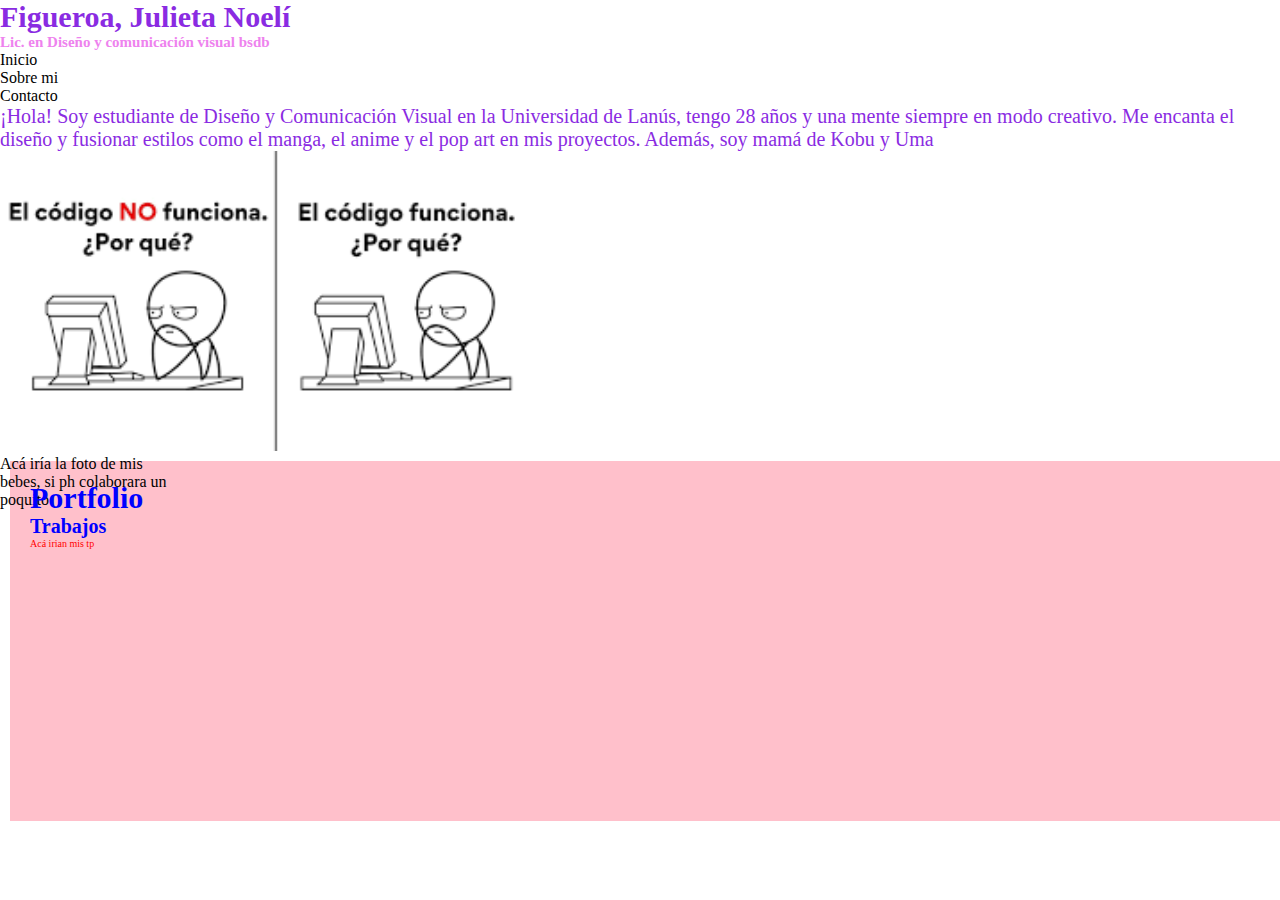
==== index.html @ e3ca4d5e "Correcciones index.html" ====
<!DOCTYPE html>
<html>
    <head>
        <meta charset="utf-8"/>
        <title>Julieta Noelí Figueroa</title>
        <link href="estilo.css" rel="stylesheet" type="text/css">
    </head>
    <body>
        <header>
            <h1>Figueroa, Julieta Noelí</h1>
            <h2>Lic. en Diseño y comunicación visual bsdb</h2>
        </header>
        <nav>
            <ul>
                <li>Inicio</li> <!-- podés agregar etiquetas <a> dentro de <li> para crear un menu con enlaces -->
                <li>Sobre mi</li>
                <li>Contacto</li>
            </ul>
        </nav>
        <main>
            <section class="parrafointroductorio">
                <p>¡Hola! Soy estudiante de Diseño y Comunicación Visual en la Universidad de Lanús, tengo 28 años y una mente siempre en modo creativo. Me encanta el diseño y fusionar estilos como el manga, el anime y el pop art en mis proyectos. Además, soy mamá de Kobu y Uma</p>
            </section>
            <section class="imagen">
                <article>
                    <img src=img/images.png widt="180px" height="300px" alt="Descripción de la imagen"> <!-- ojo acá el atributo está mal escrito, es "width", acá las medidas van sin px y para mayor accesibilidad podrías ser más descriptiva en alt -->
                    <p>Acá iría la foto de mis bebes, si ph colaborara un poquito</p>
                </article>
            </section>
            <section class="portfolio">
                <div class="caja"> 
                    <h2>Portfolio</h2>
                    <h3>Trabajos</h3>
                    <p>Acá irian mis tp</p>
                </div>
            </section>
            <aside></aside> <!-- evitar dejar etiquetas vacias -->
        </main>
        <footer></footer>
    </body>
</html>
---- estilo.css ----
@charset "utf-8";
/*CSS Document*/
*{ 
    margin: 0px;
    padding: 0px;
}
h1 {
    color:blueviolet;
    font-size: 30px;
}   
h2 {
    color: violet;
    font-size: 15px;
}
.parrafointroductorio p {
    color: blueviolet;
    font-size: 20px;
}
.portfolio h2 {
    color: blue;
    font-size: 30px; 
}
.portfolio h3 {
    color: blue;
    font-size: 20px;
}
.portfolio p {
    color: red;
    font-size: 10px;
}
.imagen {
    width: 180px;
    height: 300px; 
}
.caja {
    width: 1800px;
    height: 320px;
    background-color: pink;
    padding: 20px;
    margin: 10px;
}
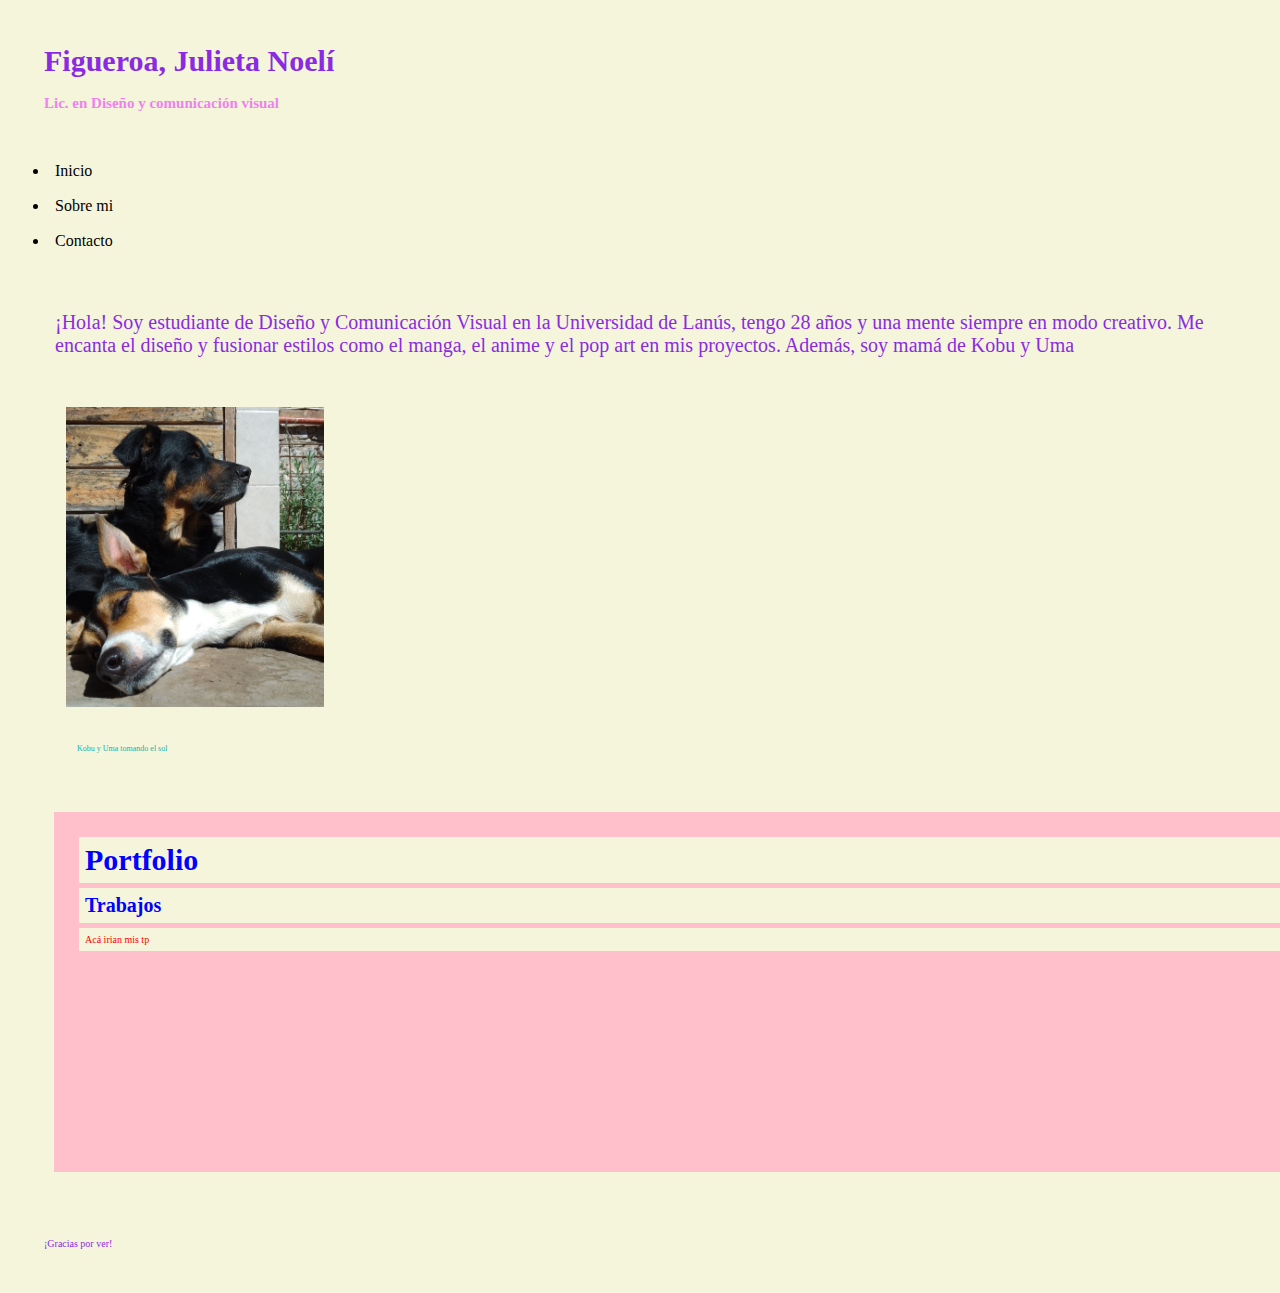
==== commit 2e2b410d: "Pruebas de flexbox" ====
--- a/index.html
+++ b/index.html
@@ -8,11 +8,11 @@
     <body>
         <header>
             <h1>Figueroa, Julieta Noelí</h1>
-            <h2>Lic. en Diseño y comunicación visual bsdb</h2>
+            <h2>Lic. en Diseño y comunicación visual</h2>
         </header>
-        <nav>
+        <nav class="flex-container">
             <ul>
-                <li>Inicio</li> <!-- podés agregar etiquetas <a> dentro de <li> para crear un menu con enlaces -->
+                <li>Inicio</li>
                 <li>Sobre mi</li>
                 <li>Contacto</li>
             </ul>
@@ -23,19 +23,23 @@
             </section>
             <section class="imagen">
                 <article>
-                    <img src=img/images.png widt="180px" height="300px" alt="Descripción de la imagen"> <!-- ojo acá el atributo está mal escrito, es "width", acá las medidas van sin px y para mayor accesibilidad podrías ser más descriptiva en alt -->
-                    <p>Acá iría la foto de mis bebes, si ph colaborara un poquito</p>
+                    <img src=img/kobuyuma.jpg widt="180px" height="300px" alt="Kobu y Uma tomando el sol">
+                    <div class="epigrafe">
+                        <p>Kobu y Uma tomando el sol</p>
+                    </div>
                 </article>
             </section>
             <section class="portfolio">
-                <div class="caja"> 
+                <div class="caja">
                     <h2>Portfolio</h2>
                     <h3>Trabajos</h3>
                     <p>Acá irian mis tp</p>
                 </div>
             </section>
-            <aside></aside> <!-- evitar dejar etiquetas vacias -->
+            <aside></aside>
         </main>
-        <footer></footer>
+        <footer class="pie-de-pagina">
+            <p>¡Gracias por ver!</p>
+        </footer>
     </body>
-</html>
+</html>--- a/estilo.css
+++ b/estilo.css
@@ -1,8 +1,9 @@
 @charset "utf-8";
 /*CSS Document*/
 *{ 
-    margin: 0px;
-    padding: 0px;
+    margin: 5px;
+    padding: 6px;
+    background-color: beige;
 }
 h1 {
     color:blueviolet;
@@ -30,7 +31,11 @@
 }
 .imagen {
     width: 180px;
-    height: 300px; 
+    height: 400px; 
+}
+.epigrafe {
+   font-size: 8px;
+    color: lightseagreen
 }
 .caja {
     width: 1800px;
@@ -38,4 +43,15 @@
     background-color: pink;
     padding: 20px;
     margin: 10px;
+}
+.flex-conteiner {
+    display: flex;
+    flex-direction: row;
+    justify-content: space-around;
+    align-items: center;
+}
+.pie-de-pagina {
+    color: blueviolet;
+    font-size: 10px;
+
 }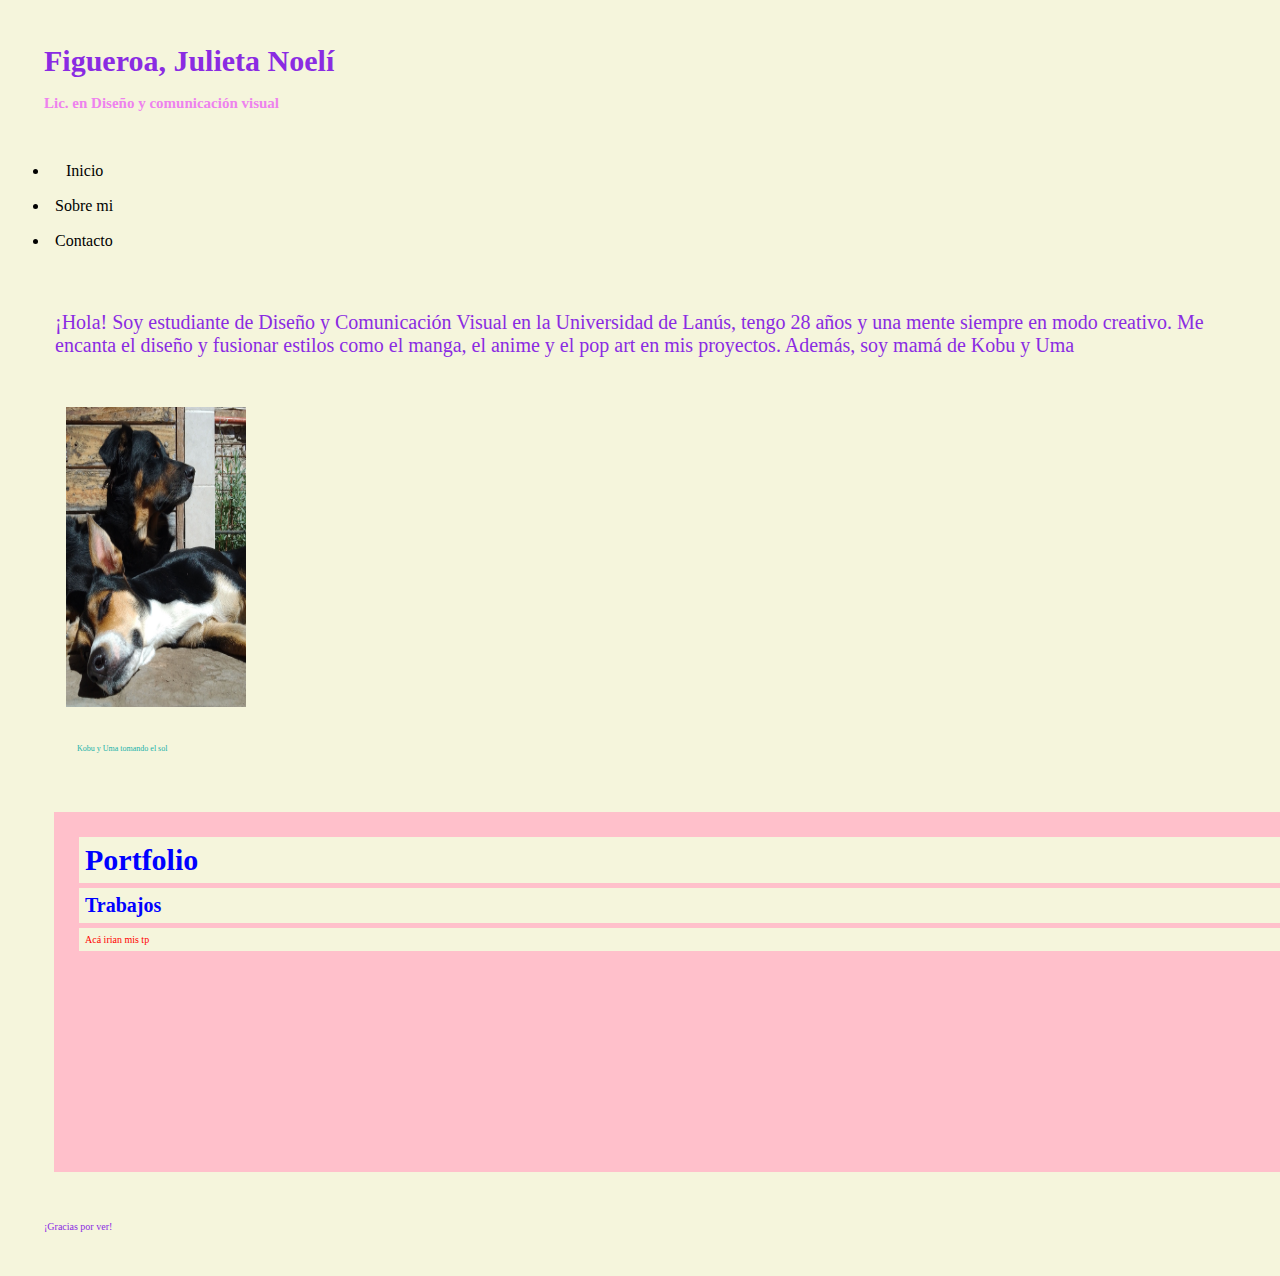
==== commit 7797778f: "correcciones" ====
--- a/index.html
+++ b/index.html
@@ -12,7 +12,7 @@
         </header>
         <nav class="flex-container">
             <ul>
-                <li>Inicio</li>
+                <li><a>Inicio</a></li>
                 <li>Sobre mi</li>
                 <li>Contacto</li>
             </ul>
@@ -23,7 +23,7 @@
             </section>
             <section class="imagen">
                 <article>
-                    <img src=img/kobuyuma.jpg widt="180px" height="300px" alt="Kobu y Uma tomando el sol">
+                    <img src=img/kobuyuma.jpg width="180" height="300" alt="Kobu y Uma tomando el sol">
                     <div class="epigrafe">
                         <p>Kobu y Uma tomando el sol</p>
                     </div>
@@ -36,7 +36,6 @@
                     <p>Acá irian mis tp</p>
                 </div>
             </section>
-            <aside></aside>
         </main>
         <footer class="pie-de-pagina">
             <p>¡Gracias por ver!</p>
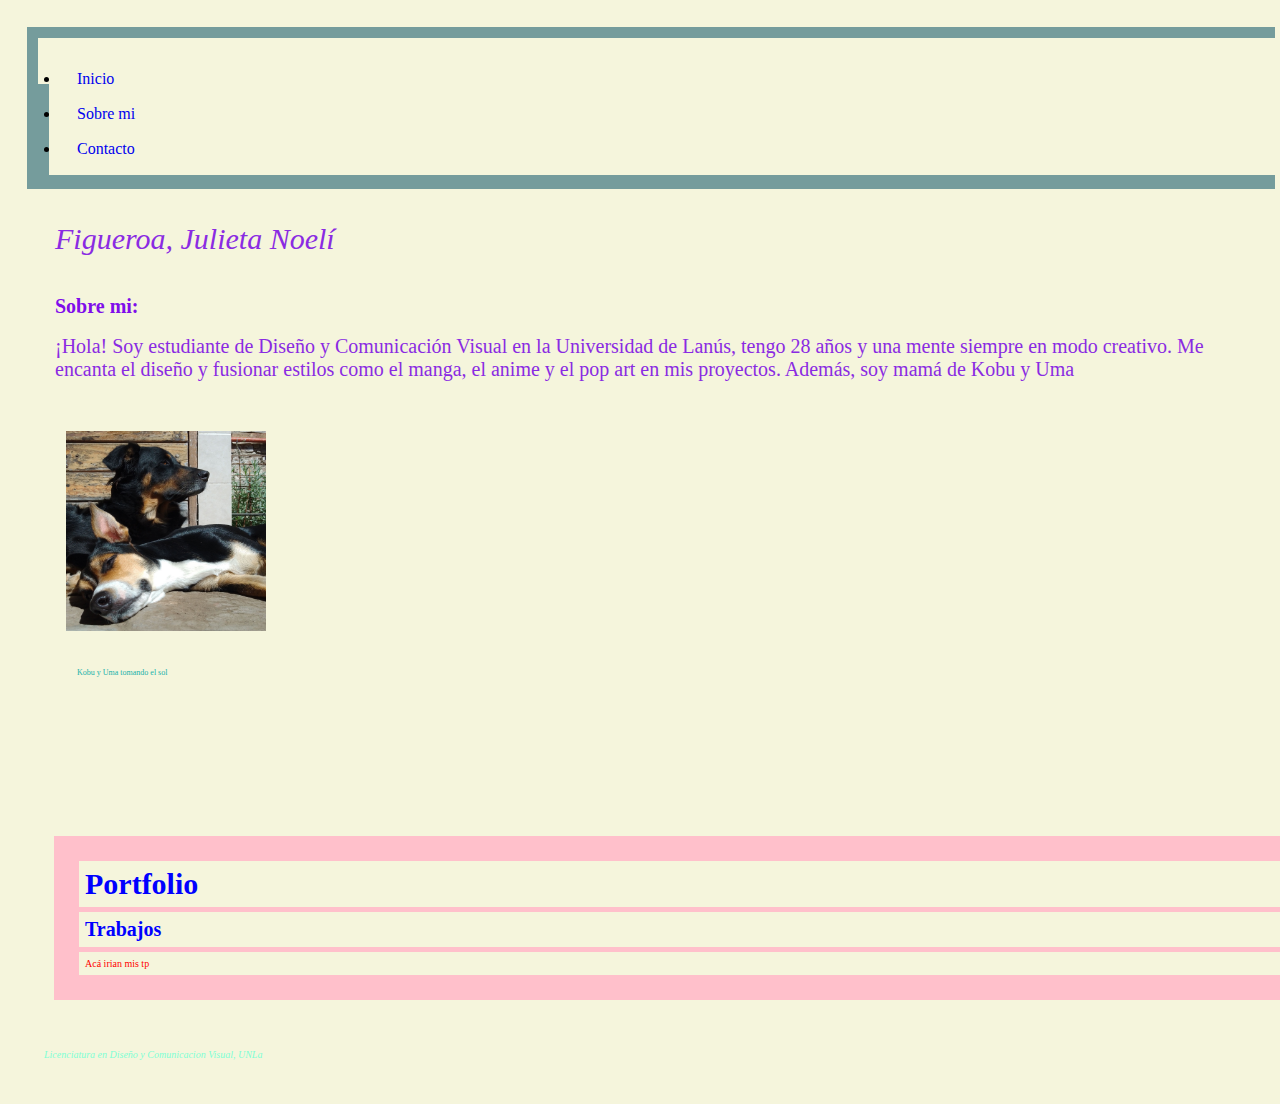
==== commit 872a4ace: "Avance de taller" ====
--- a/index.html
+++ b/index.html
@@ -4,26 +4,32 @@
         <meta charset="utf-8"/>
         <title>Julieta Noelí Figueroa</title>
         <link href="estilo.css" rel="stylesheet" type="text/css">
+        <link rel="preconnect" href="https://fonts.googleapis.com">
+        <link rel="preconnect" href="https://fonts.gstatic.com" crossorigin>
+        <link href="https://fonts.googleapis.com/css2?family=DM+Serif+Text:ital@0;1&family=Manrope:wght@200..800&display=swap" rel="stylesheet">
     </head>
     <body>
-        <header>
-            <h1>Figueroa, Julieta Noelí</h1>
-            <h2>Lic. en Diseño y comunicación visual</h2>
+        <header id="cabecera">
+            <nav class="botonera">
+                <ul>
+                <li><a href="inicio.html">Inicio</a></li>
+                <li><a href="sobremi.html">Sobre mi</a></li>
+                <li><a href="contacto.html">Contacto</a></li>
+                </ul>
+            </nav>
         </header>
-        <nav class="flex-container">
-            <ul>
-                <li><a>Inicio</a></li>
-                <li>Sobre mi</li>
-                <li>Contacto</li>
-            </ul>
-        </nav>
+
         <main>
+            <div class="titulo">
+                <h1>Figueroa, Julieta Noelí</h1>
+            </div>
             <section class="parrafointroductorio">
+                <h4>Sobre mi:</h4>
                 <p>¡Hola! Soy estudiante de Diseño y Comunicación Visual en la Universidad de Lanús, tengo 28 años y una mente siempre en modo creativo. Me encanta el diseño y fusionar estilos como el manga, el anime y el pop art en mis proyectos. Además, soy mamá de Kobu y Uma</p>
             </section>
             <section class="imagen">
                 <article>
-                    <img src=img/kobuyuma.jpg width="180" height="300" alt="Kobu y Uma tomando el sol">
+                    <img src=img/kobuyuma.jpg width="200" height="200" alt="Kobu y Uma tomando el sol">
                     <div class="epigrafe">
                         <p>Kobu y Uma tomando el sol</p>
                     </div>
@@ -38,7 +44,7 @@
             </section>
         </main>
         <footer class="pie-de-pagina">
-            <p>¡Gracias por ver!</p>
+            <p>Licenciatura en Diseño y Comunicacion Visual, UNLa</p>
         </footer>
     </body>
 </html>--- a/estilo.css
+++ b/estilo.css
@@ -5,17 +5,45 @@
     padding: 6px;
     background-color: beige;
 }
-h1 {
-    color:blueviolet;
-    font-size: 30px;
+#cabecera {
+    width: 100%;
+    height: 150px;
+    background-color: rgb(117, 156, 156);
+    background-attachment: fixed;
+}
+a {
+    text-decoration: none;
+}
+a:hover {
+    color: blue;
+    font-size: 0.5em;
+}
+.titulo h1 {
+    color:rgb(138, 43, 226);
+    font-family: "dm+serif+text" serif;
+     font-size: 30px;
+     font-weight: 400;
+     font-style: italic;
 }   
 h2 {
-    color: violet;
+    color: rgb(238, 130, 238);
     font-size: 15px;
+}
+.botonera {
+    width: 100%;
+    height: 30px;
+    padding-top: 10px;
+}
+.parrafointroductorio h4 {
+    color:rgb(127, 13, 234);
+    font-size: 20px;
 }
 .parrafointroductorio p {
     color: blueviolet;
+    font-family: "Manrope" sans-serif;
     font-size: 20px;
+    font-style: normal;
+    font-weight: 400px;
 }
 .portfolio h2 {
     color: blue;
@@ -39,19 +67,15 @@
 }
 .caja {
     width: 1800px;
-    height: 320px;
+    height: 100%;
     background-color: pink;
     padding: 20px;
     margin: 10px;
 }
-.flex-conteiner {
-    display: flex;
-    flex-direction: row;
-    justify-content: space-around;
-    align-items: center;
-}
-.pie-de-pagina {
-    color: blueviolet;
+.pie-de-pagina p {
+    font-family: "Manrope" sans-serif;
     font-size: 10px;
-
+    font-weight: 100;
+    font-style: italic;
+    color: rgb(127, 255, 212);
 }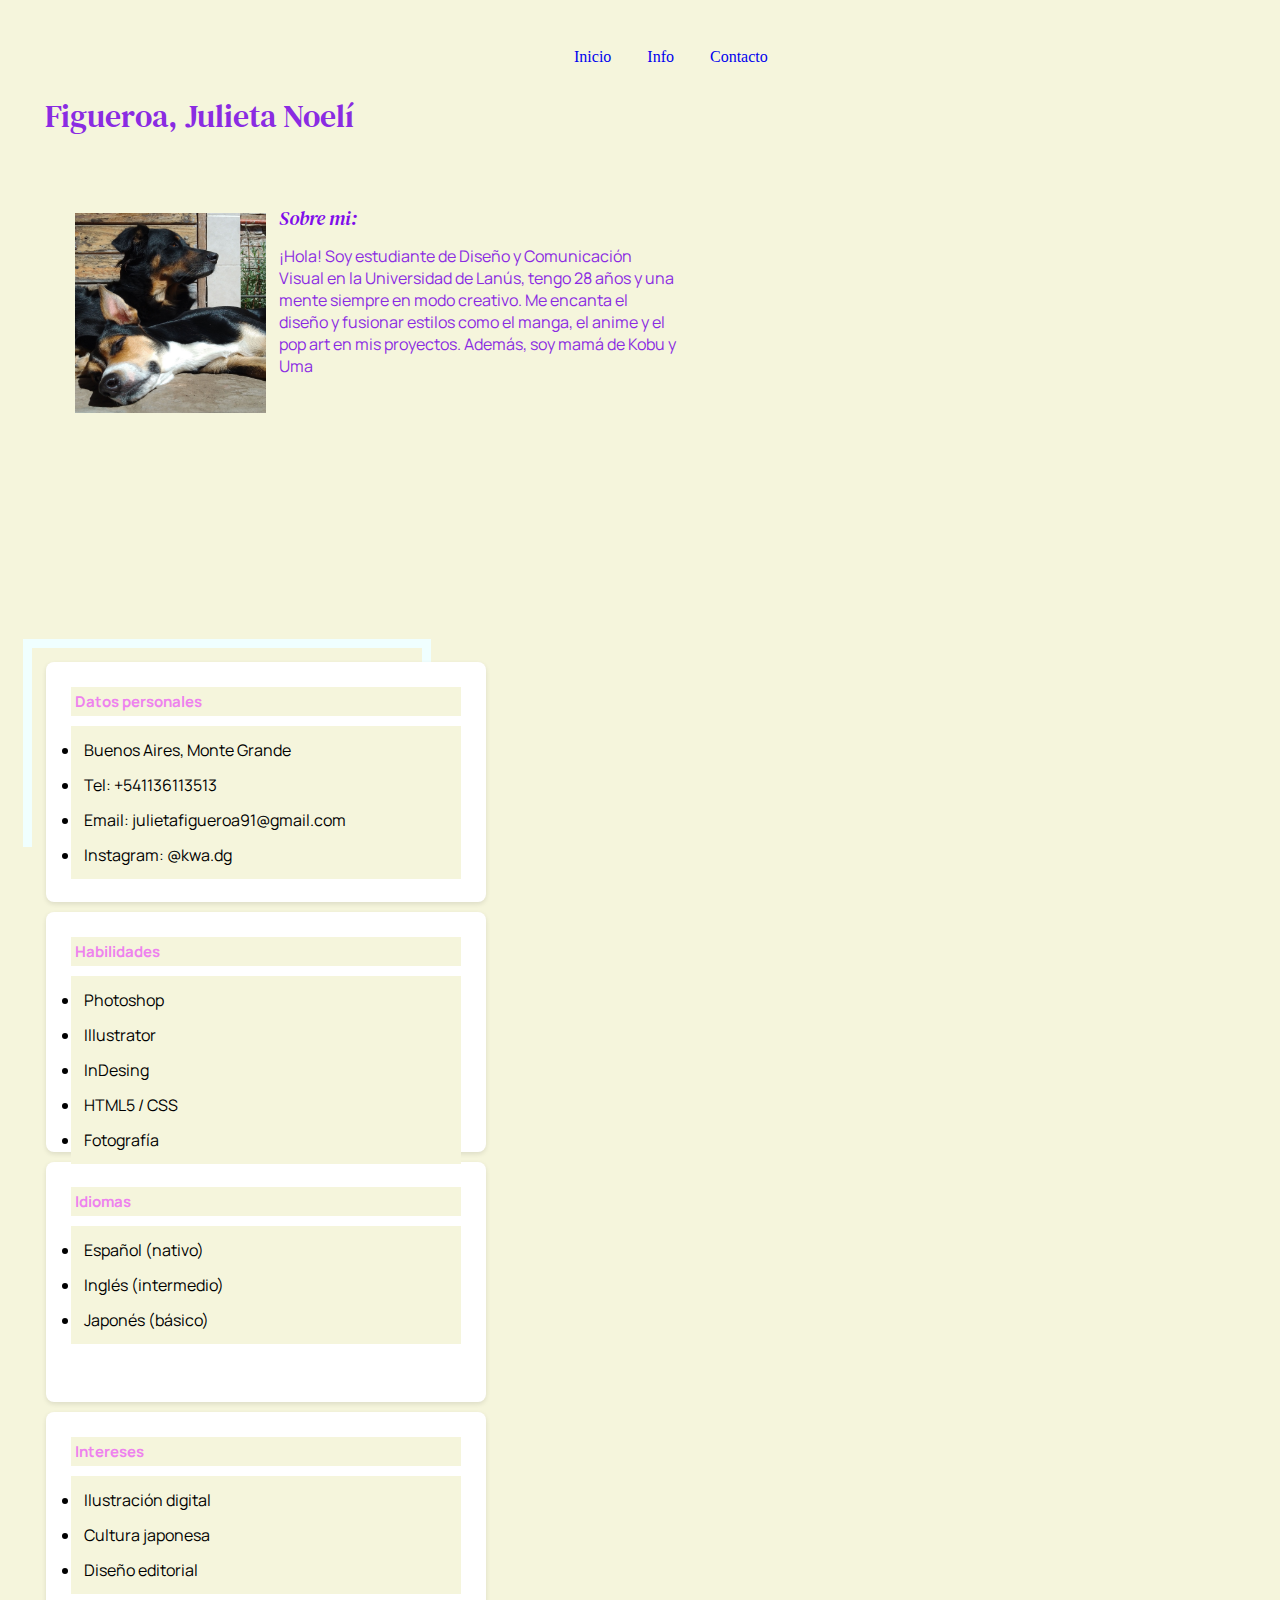
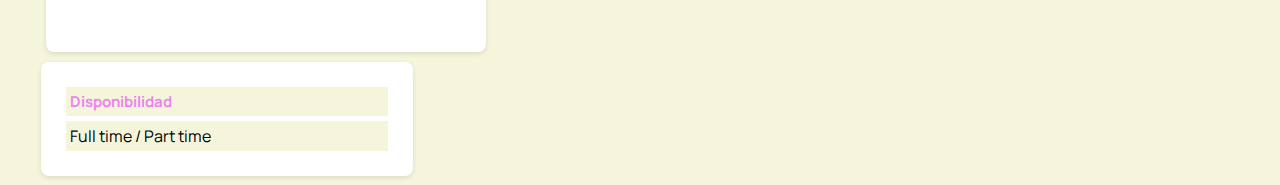
==== commit 5b85c82f: "Avanses 12-04" ====
--- a/index.html
+++ b/index.html
@@ -1,50 +1,85 @@
 <!DOCTYPE html>
 <html>
-    <head>
-        <meta charset="utf-8"/>
-        <title>Julieta Noelí Figueroa</title>
-        <link href="estilo.css" rel="stylesheet" type="text/css">
-        <link rel="preconnect" href="https://fonts.googleapis.com">
-        <link rel="preconnect" href="https://fonts.gstatic.com" crossorigin>
-        <link href="https://fonts.googleapis.com/css2?family=DM+Serif+Text:ital@0;1&family=Manrope:wght@200..800&display=swap" rel="stylesheet">
-    </head>
-    <body>
-        <header id="cabecera">
-            <nav class="botonera">
-                <ul>
-                <li><a href="inicio.html">Inicio</a></li>
-                <li><a href="sobremi.html">Sobre mi</a></li>
-                <li><a href="contacto.html">Contacto</a></li>
-                </ul>
-            </nav>
-        </header>
 
-        <main>
-            <div class="titulo">
-                <h1>Figueroa, Julieta Noelí</h1>
-            </div>
-            <section class="parrafointroductorio">
-                <h4>Sobre mi:</h4>
-                <p>¡Hola! Soy estudiante de Diseño y Comunicación Visual en la Universidad de Lanús, tengo 28 años y una mente siempre en modo creativo. Me encanta el diseño y fusionar estilos como el manga, el anime y el pop art en mis proyectos. Además, soy mamá de Kobu y Uma</p>
-            </section>
-            <section class="imagen">
-                <article>
-                    <img src=img/kobuyuma.jpg width="200" height="200" alt="Kobu y Uma tomando el sol">
-                    <div class="epigrafe">
-                        <p>Kobu y Uma tomando el sol</p>
-                    </div>
-                </article>
-            </section>
-            <section class="portfolio">
-                <div class="caja">
-                    <h2>Portfolio</h2>
-                    <h3>Trabajos</h3>
-                    <p>Acá irian mis tp</p>
-                </div>
-            </section>
-        </main>
-        <footer class="pie-de-pagina">
-            <p>Licenciatura en Diseño y Comunicacion Visual, UNLa</p>
-        </footer>
-    </body>
+<head>
+    <meta charset="utf-8" />
+    <title>Julieta Noelí Figueroa</title>
+    <link href="estilo.css" rel="stylesheet" type="text/css">
+    <link href="https://fonts.googleapis.com/css2?family=DM+Serif+Text:ital@0;1&family=Manrope:wght@200..800&display=swap" rel="stylesheet">
+</head>
+<body class="flex-container">
+    <header id="cabecera">
+        <nav class="botonera">
+            <ul>
+               <a href="inicio.html"><li>Inicio</li></a>
+               <a href="sobremi.html"><li>Info</li></a>
+               <a href="contacto.html"><li>Contacto</li></a>
+            </ul>
+        </nav>
+        <div class="titulo">
+            <h1>Figueroa, Julieta Noelí</h1>
+        </div>
+    </header>
+    <main class="caja">
+        <section class="imagen">
+            <article class="flex-container">
+                <img src=img/kobuyuma.jpg width="200" height="200" alt="Kobu y Uma tomando el sol">
+            </article>
+        </section>
+        <section class="parrafointroductorio">
+            <h4>Sobre mi:</h4>
+            <p>¡Hola! Soy estudiante de Diseño y Comunicación Visual en la Universidad de Lanús, tengo 28 años y una mente siempre en modo creativo. Me encanta el diseño y fusionar estilos como el manga, el anime y el pop art en mis proyectos. Además, soy mamá de Kobu y Uma</p>
+        </section>
+    </main>
+    <aside>
+        <div class="grid-aside">
+          <section class="datos-personales">
+            <h2>Datos personales</h2>
+            <ul>
+              <li>Buenos Aires, Monte Grande</li>
+              <li>Tel: +541136113513</li>
+              <li>Email: julietafigueroa91@gmail.com</li>
+              <li>Instagram: @kwa.dg</li>
+            </ul>
+          </section>
+      
+          <section class="habilidades">
+            <h2>Habilidades</h2>
+            <ul>
+              <li>Photoshop</li>
+              <li>Illustrator</li>
+              <li>InDesing</li>
+              <li>HTML5 / CSS</li>
+              <li>Fotografía</li>
+            </ul>
+          </section>
+      
+          <section class="idiomas">
+            <h2>Idiomas</h2>
+            <ul>
+              <li>Español (nativo)</li>
+              <li>Inglés (intermedio)</li>
+              <li>Japonés (básico)</li>
+            </ul>
+          </section>
+      
+          <section class="intereses">
+            <h2>Intereses</h2>
+            <ul>
+              <li>Ilustración digital</li>
+              <li>Cultura japonesa</li>
+              <li>Diseño editorial</li>
+            </ul>
+          </section>
+      
+          <section class="disponibilidad">
+            <h2>Disponibilidad</h2>
+            <p>Full time / Part time</p>
+          </section>
+        </div>
+    </aside>
+      
+</body>
+
+
 </html>--- a/estilo.css
+++ b/estilo.css
@@ -2,13 +2,12 @@
 /*CSS Document*/
 *{ 
     margin: 5px;
-    padding: 6px;
+    padding: 4px;
     background-color: beige;
 }
 #cabecera {
-    width: 100%;
-    height: 150px;
-    background-color: rgb(117, 156, 156);
+    width: 1240px;
+    height: 120px;
     background-attachment: fixed;
 }
 a {
@@ -20,62 +19,133 @@
 }
 .titulo h1 {
     color:rgb(138, 43, 226);
-    font-family: "dm+serif+text" serif;
-     font-size: 30px;
-     font-weight: 400;
-     font-style: italic;
+    font-family: "DM Serif Text", serif;
+  font-weight: 400;
+  font-style: normal;
 }   
 h2 {
     color: rgb(238, 130, 238);
     font-size: 15px;
 }
+nav {
+    width: 400px;
+    height: 80px;
+    display: flex;
+    justify-content: center;
+}
+nav ul{
+    list-style: none;
+    width: 200px;
+    display: flex;
+    justify-content: space-around;
+    align-items: center;
+}
 .botonera {
     width: 100%;
     height: 30px;
-    padding-top: 10px;
+    padding-top: 10px;        
+} 
+main {
+    width: 1240px;
+    height: 840px;
+    display: flex;    
 }
 .parrafointroductorio h4 {
     color:rgb(127, 13, 234);
+    font-family: "DM Serif Text", serif;
+    font-weight: 400;
+    font-style: italic;
     font-size: 20px;
+    display: flex;
+    justify-items: center;
+    align-items: baseline;
 }
 .parrafointroductorio p {
     color: blueviolet;
-    font-family: "Manrope" sans-serif;
-    font-size: 20px;
+    font-family: "Manrope", sans-serif;
     font-style: normal;
-    font-weight: 400px;
+    display: flex;
+    justify-content: center;
+    align-items: baseline;
+    flex-direction: column-reverse;
+    flex-wrap: wrap;
+    width: 400px;
 }
-.portfolio h2 {
-    color: blue;
-    font-size: 30px; 
-}
-.portfolio h3 {
-    color: blue;
-    font-size: 20px;
-}
-.portfolio p {
-    color: red;
-    font-size: 10px;
+.flex-container {
+    width: 400px;
+    display: flex;
+    flex-direction: column;
+    justify-content: left;
 }
 .imagen {
     width: 180px;
     height: 400px; 
-}
-.epigrafe {
-   font-size: 8px;
-    color: lightseagreen
+    margin-right: 20px;
+    display: flex;
 }
 .caja {
-    width: 1800px;
+    width: 1240px;
     height: 100%;
-    background-color: pink;
     padding: 20px;
     margin: 10px;
 }
-.pie-de-pagina p {
-    font-family: "Manrope" sans-serif;
-    font-size: 10px;
-    font-weight: 100;
-    font-style: italic;
-    color: rgb(127, 255, 212);
-}+.datos-personales{
+    width: 400px;
+    height: 200px;
+    padding: 20px;
+    margin: 10px;
+    font-family: "Manrope", sans-serif;
+    font-style: normal;
+    display: flex;
+    flex-direction: column;
+    flex-wrap: nowrap;
+}
+aside {
+    background-color: azure;
+    width: 400px;
+    height: 200px;
+}
+.habilidades {
+    width: 400px;
+    height: 200px;
+    padding: 20px;
+    margin: 10px;
+    text-decoration: none;
+    font-family: "Manrope", sans-serif;
+    font-style: normal;
+    display: flex;
+    flex-direction: column;
+    flex-wrap: nowrap;
+}
+.idiomas {
+    width: 400px;
+    height: 200px;
+    padding: 20px;
+    margin: 10px;
+    text-decoration: none;
+    font-family: "Manrope", sans-serif;
+    font-style: normal;
+    display: flex;
+    flex-direction: column;
+    flex-wrap: nowrap;
+}
+.intereses {
+    width: 400px;
+    height: 200px;
+    padding: 20px;
+    margin: 10px;
+    text-decoration: none;
+    font-family: "Manrope", sans-serif;
+    font-style: normal;
+    display: flex;
+    flex-direction: column;
+    flex-wrap: nowrap;
+}
+.grid-aside section {
+    flex: 1 1 calc(33.33% - 20px);
+    background: white;
+    padding: 20px;
+    font-family: "Manrope", sans-serif;
+    border-radius: 8px;
+    box-shadow: 0 2px 5px rgba(0,0,0,0.1);
+  }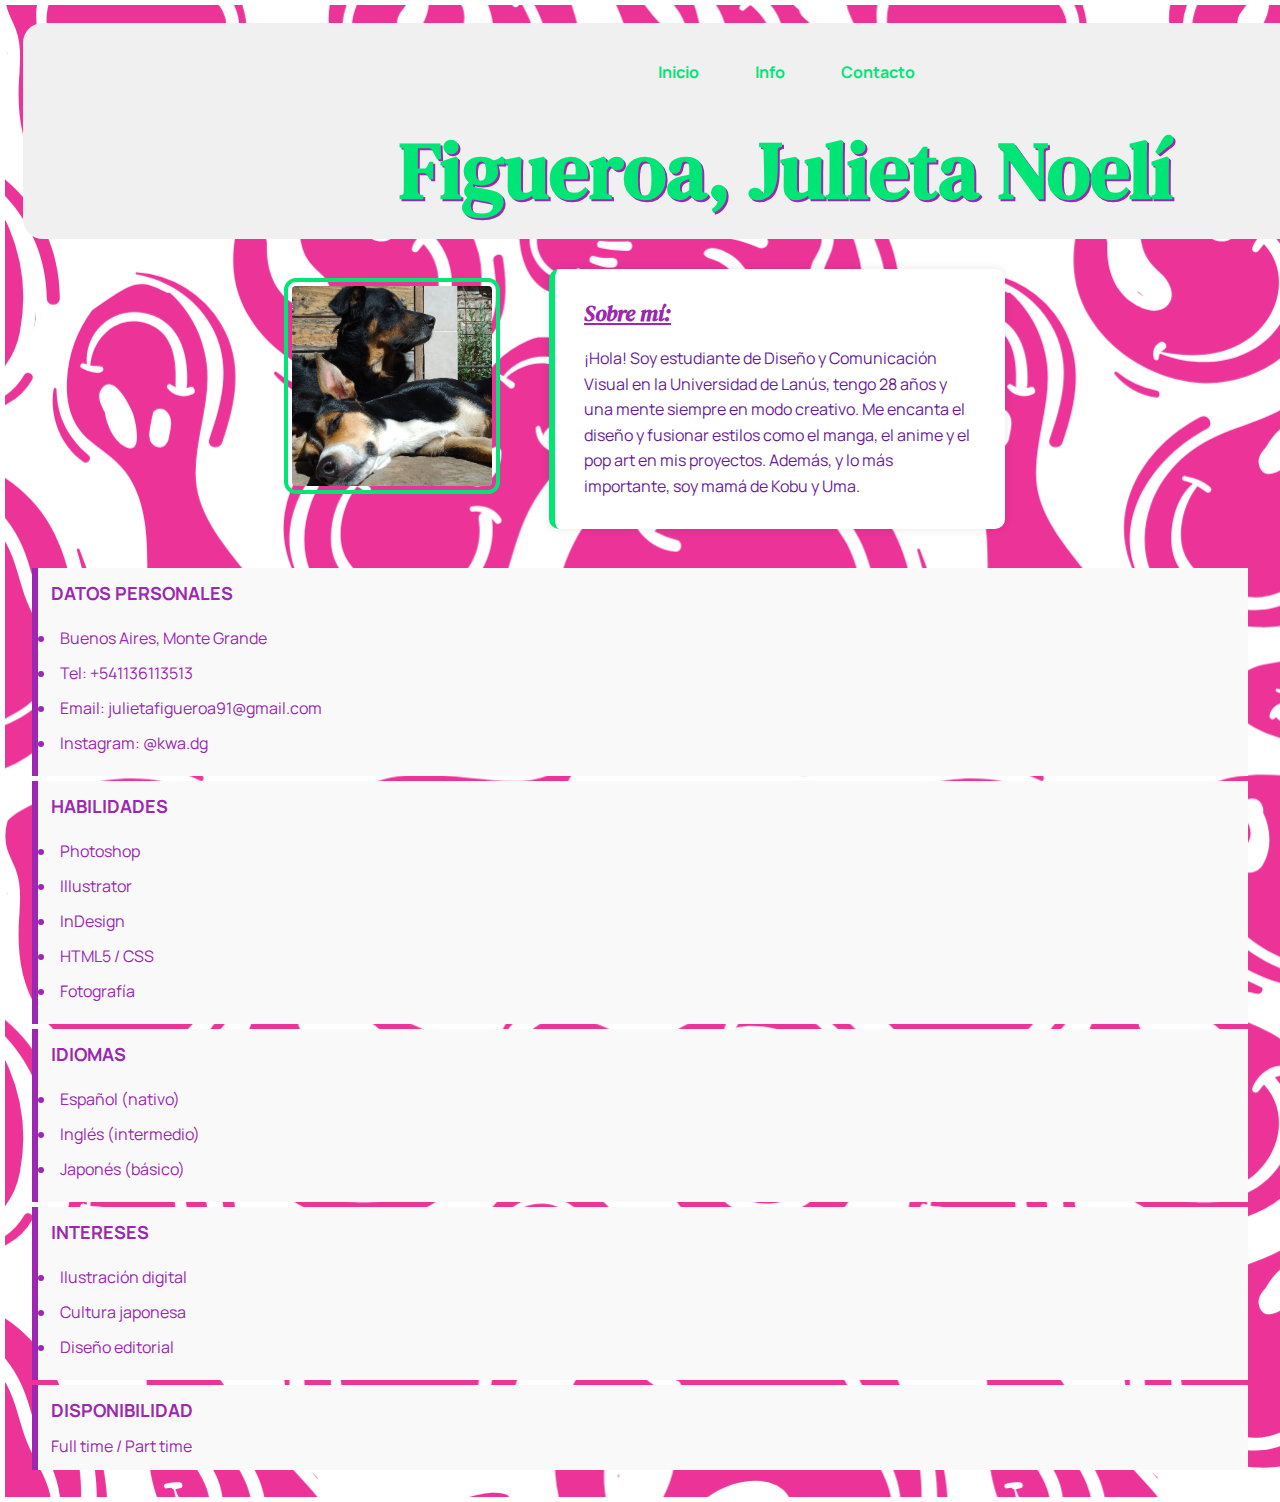
==== commit 022d1a15: "Correcciones" ====
--- a/index.html
+++ b/index.html
@@ -2,84 +2,82 @@
 <html>
 
 <head>
-    <meta charset="utf-8" />
-    <title>Julieta Noelí Figueroa</title>
-    <link href="estilo.css" rel="stylesheet" type="text/css">
-    <link href="https://fonts.googleapis.com/css2?family=DM+Serif+Text:ital@0;1&family=Manrope:wght@200..800&display=swap" rel="stylesheet">
+  <meta charset="utf-8" />
+  <title>Julieta Noelí Figueroa</title>
+  <link href="estilo.css" rel="stylesheet" type="text/css">
+  <link href="https://fonts.googleapis.com/css2?family=DM+Serif+Text:ital@0;1&family=Manrope:wght@200..800&display=swap"
+    rel="stylesheet">
 </head>
+
 <body class="flex-container">
-    <header id="cabecera">
-        <nav class="botonera">
-            <ul>
-               <a href="inicio.html"><li>Inicio</li></a>
-               <a href="sobremi.html"><li>Info</li></a>
-               <a href="contacto.html"><li>Contacto</li></a>
-            </ul>
-        </nav>
-        <div class="titulo">
-            <h1>Figueroa, Julieta Noelí</h1>
-        </div>
-    </header>
-    <main class="caja">
-        <section class="imagen">
-            <article class="flex-container">
-                <img src=img/kobuyuma.jpg width="200" height="200" alt="Kobu y Uma tomando el sol">
-            </article>
-        </section>
-        <section class="parrafointroductorio">
-            <h4>Sobre mi:</h4>
-            <p>¡Hola! Soy estudiante de Diseño y Comunicación Visual en la Universidad de Lanús, tengo 28 años y una mente siempre en modo creativo. Me encanta el diseño y fusionar estilos como el manga, el anime y el pop art en mis proyectos. Además, soy mamá de Kobu y Uma</p>
-        </section>
-    </main>
-    <aside>
-        <div class="grid-aside">
-          <section class="datos-personales">
-            <h2>Datos personales</h2>
-            <ul>
-              <li>Buenos Aires, Monte Grande</li>
-              <li>Tel: +541136113513</li>
-              <li>Email: julietafigueroa91@gmail.com</li>
-              <li>Instagram: @kwa.dg</li>
-            </ul>
-          </section>
-      
-          <section class="habilidades">
-            <h2>Habilidades</h2>
-            <ul>
-              <li>Photoshop</li>
-              <li>Illustrator</li>
-              <li>InDesing</li>
-              <li>HTML5 / CSS</li>
-              <li>Fotografía</li>
-            </ul>
-          </section>
-      
-          <section class="idiomas">
-            <h2>Idiomas</h2>
-            <ul>
-              <li>Español (nativo)</li>
-              <li>Inglés (intermedio)</li>
-              <li>Japonés (básico)</li>
-            </ul>
-          </section>
-      
-          <section class="intereses">
-            <h2>Intereses</h2>
-            <ul>
-              <li>Ilustración digital</li>
-              <li>Cultura japonesa</li>
-              <li>Diseño editorial</li>
-            </ul>
-          </section>
-      
-          <section class="disponibilidad">
-            <h2>Disponibilidad</h2>
-            <p>Full time / Part time</p>
-          </section>
-        </div>
-    </aside>
-      
+  <header id="cabecera">
+    <nav class="botonera">
+      <ul>
+        <li><a href="inicio.html">Inicio</a></li>
+        <li><a href="sobremi.html">Info</a></li>
+        <li><a href="contacto.html">Contacto</a></li>
+      </ul>
+    </nav>
+    <h1 class="titulo">Figueroa, Julieta Noelí</h1>
+  </header>
+
+  <main class="caja">
+    <section class="imagen">
+      <img src="img/kobuyuma.jpg" width="200" height="200" alt="Kobu y Uma tomando el sol">
+    </section>
+
+    <section class="parrafointroductorio">
+      <h4>Sobre mí:</h4>
+      <p>¡Hola! Soy estudiante de Diseño y Comunicación Visual en la Universidad de Lanús, tengo 28 años y una mente
+      siempre en modo creativo. Me encanta el diseño y fusionar estilos como el manga, el anime y el pop art en mis proyectos. Además, y lo más importante, soy mamá de Kobu y Uma.</p>
+    </section>
+  </main>
+
+  <aside class="grid-aside">
+    <section>
+      <h2>Datos personales</h2>
+      <ul>
+        <li>Buenos Aires, Monte Grande</li>
+        <li>Tel: +541136113513</li>
+        <li>Email: julietafigueroa91@gmail.com</li>
+        <li>Instagram: @kwa.dg</li>
+      </ul>
+    </section>
+
+    <section>
+      <h2>Habilidades</h2>
+      <ul>
+        <li>Photoshop</li>
+        <li>Illustrator</li>
+        <li>InDesign</li>
+        <li>HTML5 / CSS</li>
+        <li>Fotografía</li>
+      </ul>
+    </section>
+
+    <section>
+      <h2>Idiomas</h2>
+      <ul>
+        <li>Español (nativo)</li>
+        <li>Inglés (intermedio)</li>
+        <li>Japonés (básico)</li>
+      </ul>
+    </section>
+
+    <section>
+      <h2>Intereses</h2>
+      <ul>
+        <li>Ilustración digital</li>
+        <li>Cultura japonesa</li>
+        <li>Diseño editorial</li>
+      </ul>
+    </section>
+
+    <section>
+      <h2>Disponibilidad</h2>
+      <p>Full time / Part time</p>
+    </section>
+  </aside>
 </body>
 
-
 </html>--- a/estilo.css
+++ b/estilo.css
@@ -3,149 +3,99 @@
 *{ 
     margin: 5px;
     padding: 4px;
-    background-color: beige;
 }
-#cabecera {
-    width: 1240px;
-    height: 120px;
-    background-attachment: fixed;
+body {
+    background-image: url(img/fondo-general.svg);
+    background-repeat: no-repeat;
+    background-size: cover;
+    font-family: "Manrope", sans-serif;
+    color: #9c27b0 ;
 }
 a {
     text-decoration: none;
+    color: #00e676;
 }
 a:hover {
-    color: blue;
-    font-size: 0.5em;
+    color: #ffeb3b;
+    font-size: 0.9em;
 }
-.titulo h1 {
-    color:rgb(138, 43, 226);
+h1.titulo {
+    color: #00e676;
     font-family: "DM Serif Text", serif;
-  font-weight: 400;
-  font-style: normal;
-}   
+    font-size: 80px;
+    text-align: center;
+    margin: 0;
+    text-shadow: 2px 2px #9c27b0;
+}
 h2 {
-    color: rgb(238, 130, 238);
-    font-size: 15px;
+    color: #9c27b0;
+    font-size: 18px;
+    text-transform: uppercase;
 }
-nav {
-    width: 400px;
-    height: 80px;
+#cabecera {
+    width: 1506px;
+    height: auto;
+    background-color: #f0f0f0;
+    border-radius: 20px;
+    background-attachment: fixed;
+    padding: 10px;
     display: flex;
-    justify-content: center;
-}
-nav ul{
-    list-style: none;
-    width: 200px;
-    display: flex;
-    justify-content: space-around;
+    flex-direction: column;
     align-items: center;
 }
-.botonera {
-    width: 100%;
-    height: 30px;
-    padding-top: 10px;        
-} 
-main {
-    width: 1240px;
-    height: 840px;
-    display: flex;    
+nav ul {
+    list-style: none;
+    display: flex;
+    gap: 20px;
+    padding: 0;
+    margin: 10px 0;
+}
+nav li {
+    font-weight: bold;
+    color:#9c27b0;
+}
+main.caja {
+    display: flex;
+    flex-wrap: wrap;
+    padding: 20px;
+    gap: 30px;
+    justify-content: center;
+    align-items: flex-start;
+}
+.imagen img {
+    width: 200px;
+    height: 200px;
+    object-fit: cover;
+    border-radius: 12px;
+    border: 4px solid  #00e676;
+}
+.parrafointroductorio {
+    background-color: #ffffff;
+    padding: 20px;
+    border-radius: 10px;
+    box-shadow: 0 0 10px rgba(0,0,0,0.1);
+    max-width: 410px;
+    border-left: 6px solid #00e676;
 }
 .parrafointroductorio h4 {
-    color:rgb(127, 13, 234);
+    color: #9c27b0;
     font-family: "DM Serif Text", serif;
-    font-weight: 400;
     font-style: italic;
-    font-size: 20px;
-    display: flex;
-    justify-items: center;
-    align-items: baseline;
+    font-size: 22px;
+    text-decoration: underline;
+    margin-bottom: 10px;
 }
 .parrafointroductorio p {
-    color: blueviolet;
-    font-family: "Manrope", sans-serif;
-    font-style: normal;
-    display: flex;
-    justify-content: center;
-    align-items: baseline;
-    flex-direction: column-reverse;
-    flex-wrap: wrap;
-    width: 400px;
-}
-.flex-container {
-    width: 400px;
-    display: flex;
-    flex-direction: column;
-    justify-content: left;
-}
-.imagen {
-    width: 180px;
-    height: 400px; 
-    margin-right: 20px;
-    display: flex;
-}
-.caja {
-    width: 1240px;
-    height: 100%;
-    padding: 20px;
-    margin: 10px;
-}
-.datos-personales{
-    width: 400px;
-    height: 200px;
-    padding: 20px;
-    margin: 10px;
-    font-family: "Manrope", sans-serif;
-    font-style: normal;
-    display: flex;
-    flex-direction: column;
-    flex-wrap: nowrap;
-}
-aside {
-    background-color: azure;
-    width: 400px;
-    height: 200px;
-}
-.habilidades {
-    width: 400px;
-    height: 200px;
-    padding: 20px;
-    margin: 10px;
-    text-decoration: none;
-    font-family: "Manrope", sans-serif;
-    font-style: normal;
-    display: flex;
-    flex-direction: column;
-    flex-wrap: nowrap;
-}
-.idiomas {
-    width: 400px;
-    height: 200px;
-    padding: 20px;
-    margin: 10px;
-    text-decoration: none;
-    font-family: "Manrope", sans-serif;
-    font-style: normal;
-    display: flex;
-    flex-direction: column;
-    flex-wrap: nowrap;
-}
-.intereses {
-    width: 400px;
-    height: 200px;
-    padding: 20px;
-    margin: 10px;
-    text-decoration: none;
-    font-family: "Manrope", sans-serif;
-    font-style: normal;
-    display: flex;
-    flex-direction: column;
-    flex-wrap: nowrap;
+    color: #6a1b9a;
+    line-height: 1.6;
+    font-size: 16px;
 }
 .grid-aside section {
-    flex: 1 1 calc(33.33% - 20px);
-    background: white;
-    padding: 20px;
-    font-family: "Manrope", sans-serif;
-    border-radius: 8px;
-    box-shadow: 0 2px 5px rgba(0,0,0,0.1);
-  }+    background-color: #f9f9f9;
+    border-left: 6px solid #9c27b0;
+}
+.grid-aside section:hover {
+    background-color: #ffffff;
+    transform: scale(1.02);
+    transition: all 0.3s ease-in-out;
+}
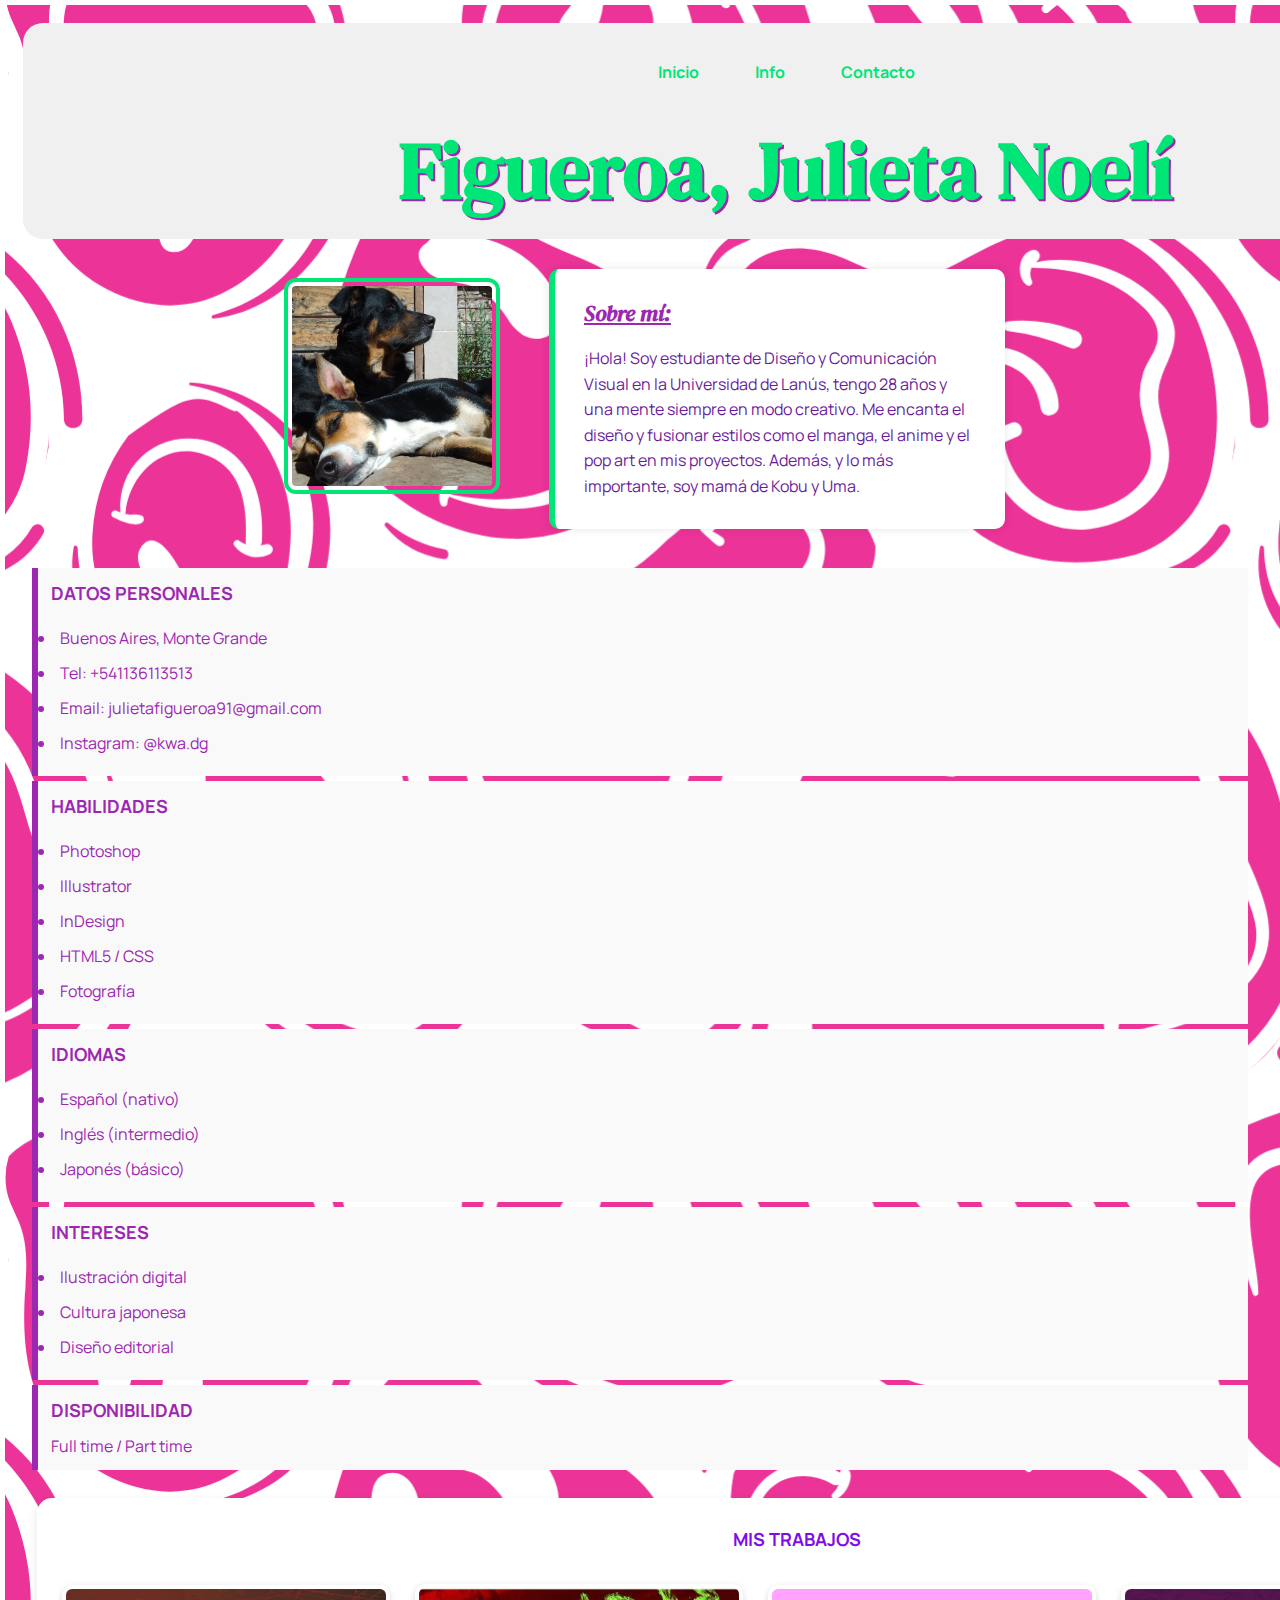
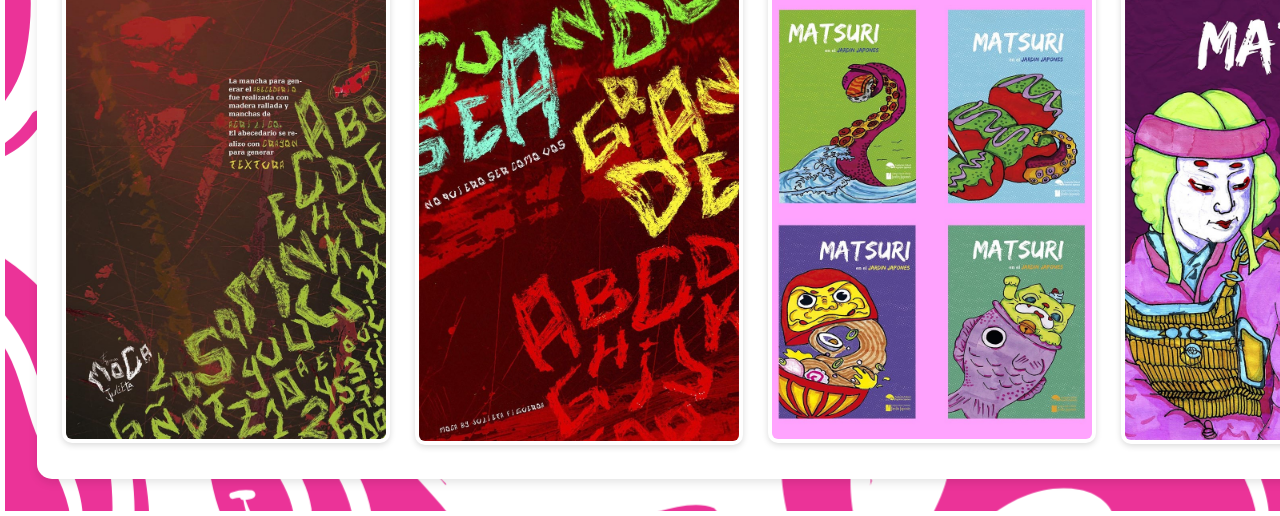
==== commit 28435818: "Entrega 21/04" ====
--- a/index.html
+++ b/index.html
@@ -5,8 +5,8 @@
   <meta charset="utf-8" />
   <title>Julieta Noelí Figueroa</title>
   <link href="estilo.css" rel="stylesheet" type="text/css">
-  <link href="https://fonts.googleapis.com/css2?family=DM+Serif+Text:ital@0;1&family=Manrope:wght@200..800&display=swap"
-    rel="stylesheet">
+  <link href="https://fonts.googleapis.com/css2?family=DM+Serif+Text:ital@0;1&family=Manrope:wght@200..800&display=swap" rel="stylesheet">
+  <link rel="icon" type="image/png" sizes="32x32" href="img/favicon.ico">
 </head>
 
 <body class="flex-container">
@@ -33,7 +33,7 @@
     </section>
   </main>
 
-  <aside class="grid-aside">
+  <div class="grid-div">
     <section>
       <h2>Datos personales</h2>
       <ul>
@@ -77,6 +77,17 @@
       <h2>Disponibilidad</h2>
       <p>Full time / Part time</p>
     </section>
+  </div>
+  <aside>
+    <section class="galeria">
+      <h2>Mis trabajos</h2>
+      <div class="flex-galeria">
+        <img src="img/galeria-1.jpg" alt="Trabajo 1">
+        <img src="img/galeria-2.jpg" alt="Trabajo 2">
+        <img src="img/galeria-3.jpg" alt="Trabajo 3">
+        <img src="img/galeria-4.jpg" alt="Trabajo 4">
+      </div>
+    </section>    
   </aside>
 </body>
 
--- a/estilo.css
+++ b/estilo.css
@@ -90,12 +90,54 @@
     line-height: 1.6;
     font-size: 16px;
 }
-.grid-aside section {
+.grid-div section {
     background-color: #f9f9f9;
     border-left: 6px solid #9c27b0;
+    
 }
-.grid-aside section:hover {
+.grid-div section:hover {
     background-color: #ffffff;
     transform: scale(1.02);
     transition: all 0.3s ease-in-out;
 }
+.galeria {
+    width: 1480px;
+    padding: 20px;
+    margin: 10px;
+    font-family: "Manrope", sans-serif;
+    background-color: white;
+    border-radius: 15px;
+    box-shadow: 0 4px 10px rgba(0, 0, 0, 0.1);
+    display: flex;
+    flex-direction: column;
+    align-items: center;
+  }
+  
+  .galeria h2 {
+    color: #7f0dea;
+    font-size: 18px;
+    margin-bottom: 15px;
+    text-align: center;
+  }
+  
+  .flex-galeria {
+    display: flex;
+    flex-direction: row;
+    gap: 15px;
+    width: 100%;
+    align-items: center;
+  }
+  
+  .flex-galeria img {
+    width: 100%;
+    max-width: 320px;
+    border-radius: 10px;
+    object-fit: cover;
+    box-shadow: 0 2px 6px rgba(0, 0, 0, 0.15);
+    transition: transform 0.3s ease;
+  }
+  
+  .flex-galeria img:hover {
+    transform: scale(1.03);
+  }
+  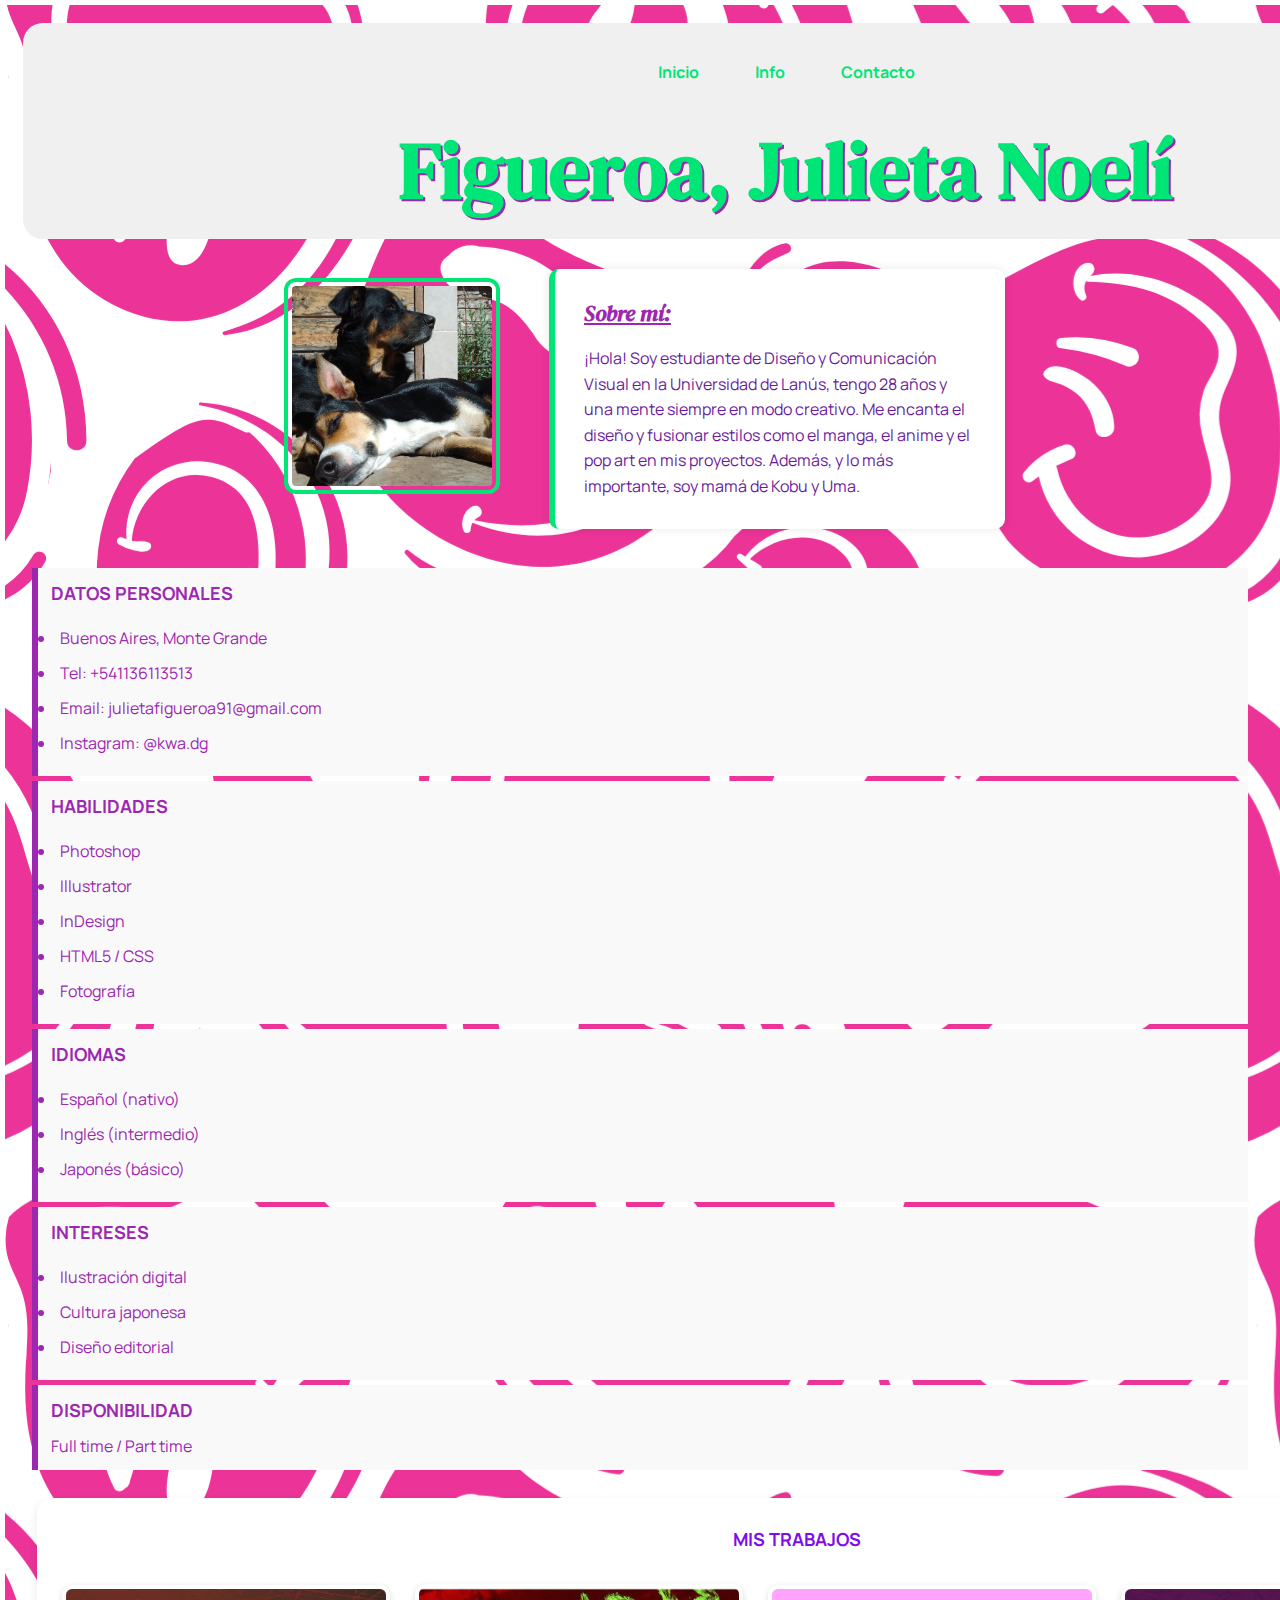
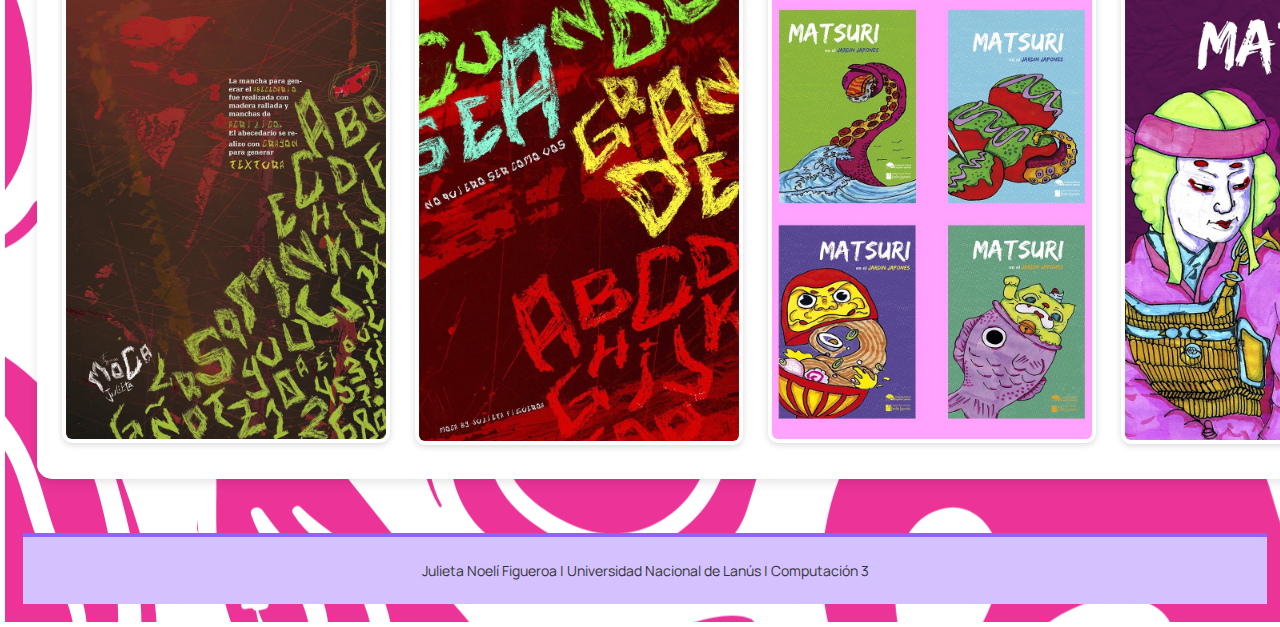
==== commit eb7eea89: "Entrega 21/04" ====
--- a/index.html
+++ b/index.html
@@ -90,5 +90,9 @@
     </section>    
   </aside>
 </body>
+<footer class="footer">
+  <p>Julieta Noelí Figueroa | Universidad Nacional de Lanús | Computación 3</p>
+</footer>
+
 
 </html>--- a/estilo.css
+++ b/estilo.css
@@ -92,8 +92,7 @@
 }
 .grid-div section {
     background-color: #f9f9f9;
-    border-left: 6px solid #9c27b0;
-    
+    border-left: 6px solid #9c27b0;    
 }
 .grid-div section:hover {
     background-color: #ffffff;
@@ -112,14 +111,12 @@
     flex-direction: column;
     align-items: center;
   }
-  
   .galeria h2 {
     color: #7f0dea;
     font-size: 18px;
     margin-bottom: 15px;
     text-align: center;
   }
-  
   .flex-galeria {
     display: flex;
     flex-direction: row;
@@ -127,7 +124,6 @@
     width: 100%;
     align-items: center;
   }
-  
   .flex-galeria img {
     width: 100%;
     max-width: 320px;
@@ -135,9 +131,26 @@
     object-fit: cover;
     box-shadow: 0 2px 6px rgba(0, 0, 0, 0.15);
     transition: transform 0.3s ease;
-  }
-  
+  } 
   .flex-galeria img:hover {
     transform: scale(1.03);
   }
+  .footer {
+    width: 100%;
+    background-color: #d4c1ff; /* un violeta suave tipo pop art */
+    padding: 20px 0;
+    display: flex;
+    justify-content: center;
+    align-items: center;
+    border-top: 4px solid #8f62ff; /* línea superior para destacar */
+    margin-top: 40px;
+    font-family: "Manrope", sans-serif;
+  }
+  .footer p {
+    margin: 0;
+    font-size: 14px;
+    color: #333;
+    text-align: center;
+  }
+  
   